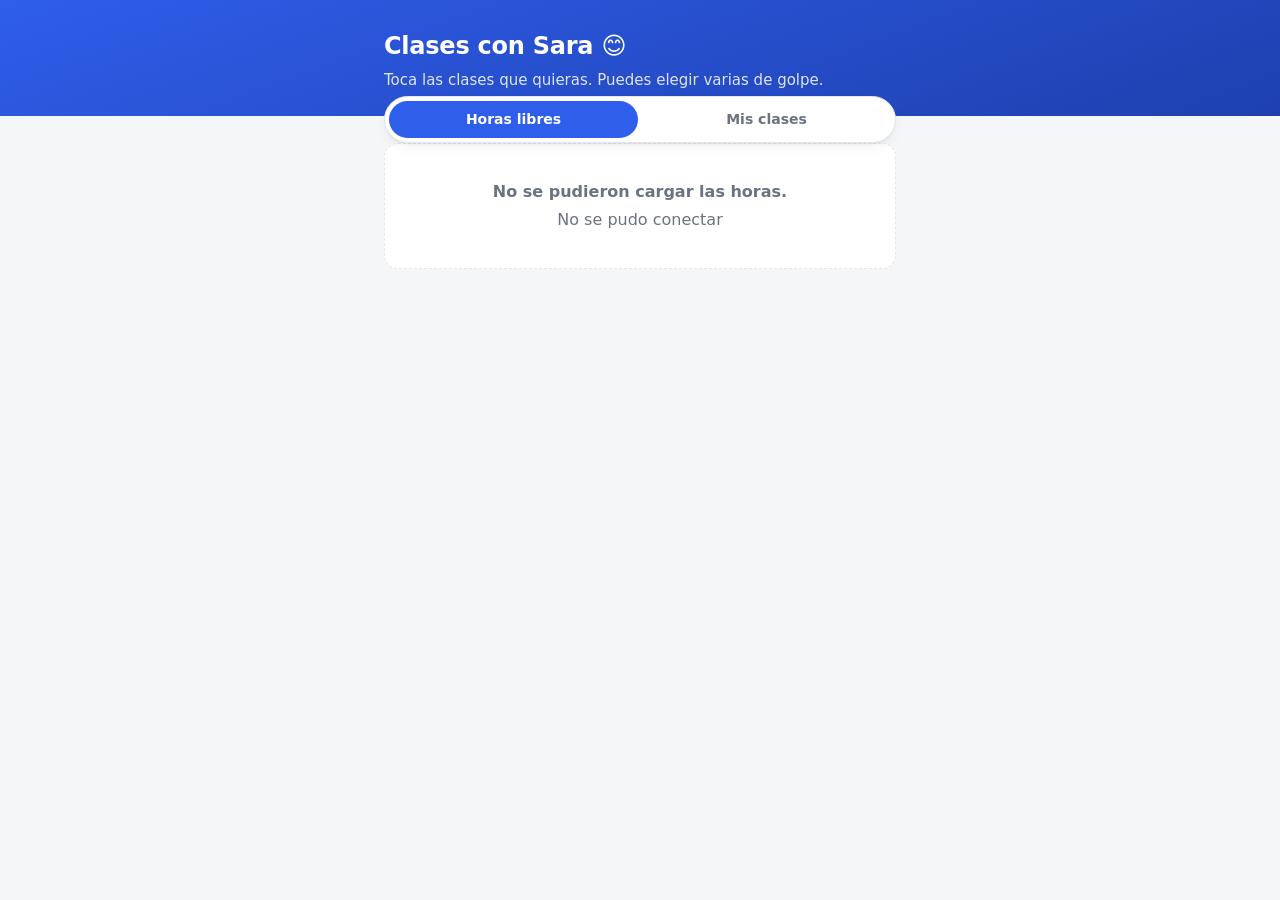
==== docs/index.html @ 3b3b88d6 "Quitar de la pagina del alumno cualquier via para cancelar Ya no hay boton, ni hoja emergente, ni fu" ====
<!DOCTYPE html>
<html lang="es">
<head>
<meta charset="utf-8">
<meta name="viewport" content="width=device-width, initial-scale=1, viewport-fit=cover">
<meta name="theme-color" content="#2f5eea">
<meta name="description" content="Reserva tu clase práctica de conducción con Sara.">
<title>Clases con Sara</title>
<link rel="icon" href="data:image/svg+xml,<svg xmlns='http://www.w3.org/2000/svg' viewBox='0 0 100 100'><text y='.9em' font-size='90'>🚗</text></svg>">
<link rel="stylesheet" href="estilo.css">
</head>
<body>

<header class="cabecera">
  <div class="envoltorio">
    <h1 id="titulo">Clases con Sara 😊</h1>
    <p class="lema">Toca las clases que quieras. Puedes elegir varias de golpe.</p>
  </div>
</header>

<nav class="pestanas envoltorio">
  <button class="pestana activa" data-vista="reservar">Horas libres</button>
  <button class="pestana" data-vista="mias">Mis clases</button>
</nav>

<main class="envoltorio">

  <!-- Vista: elegir horas -->
  <section id="vista-reservar">
    <div id="cargando" class="estado-carga">
      <div class="girador"></div>
      <p>Buscando horas libres…</p>
    </div>
    <div id="dias"></div>
    <div id="sin-huecos" class="aviso oculto">
      <p><strong>Ahora mismo no hay horas libres.</strong></p>
      <p>Vuelve a mirar en un rato o escríbele a Sara directamente.</p>
      <a id="wa-sin-huecos" class="boton boton-wa" href="#" target="_blank" rel="noopener">Escribir a Sara</a>
    </div>
  </section>

  <!-- Vista: mis clases -->
  <section id="vista-mias" class="oculto">
    <div id="lista-mias"></div>
    <div class="tarjeta bloque-codigo">
      <h3>¿Reservaste desde otro móvil?</h3>
      <p class="ayuda">Escribe el código de 6 letras que te dimos al reservar.</p>
      <div class="fila-formulario">
        <input type="text" id="entrada-codigo" placeholder="ABC123" maxlength="6"
               autocapitalize="characters" autocomplete="off">
        <button class="boton boton-neutro" id="btn-buscar-codigo">Buscar</button>
      </div>
    </div>
  </section>

</main>

<footer class="envoltorio pie">
  <p id="pie-texto"></p>
</footer>

<!-- Barra inferior: aparece al elegir horas -->
<div class="barra oculto" id="barra">
  <div class="barra-info">
    <strong id="barra-cuenta">0 horas</strong>
    <span id="barra-detalle"></span>
  </div>
  <button class="boton boton-principal" id="btn-continuar">Continuar</button>
</div>

<div class="fondo-modal oculto" id="fondo-modal"></div>

<!-- Hoja: confirmar la solicitud -->
<div class="hoja oculto" id="hoja-reserva" role="dialog" aria-modal="true" aria-labelledby="hoja-titulo">
  <div class="tirador"></div>
  <h2 id="hoja-titulo">Tus clases elegidas</h2>
  <ul class="lista-horas" id="lista-elegidas"></ul>

  <form id="formulario-reserva" novalidate>

    <!-- Si ya reservó antes, sus datos salen aquí y no tiene que escribir nada -->
    <div id="datos-guardados" class="recordado oculto">
      <div>
        <strong id="recordado-nombre"></strong>
        <div class="ayuda" id="recordado-telefono"></div>
      </div>
      <button type="button" class="boton boton-neutro boton-peq" id="btn-cambiar-datos">Cambiar</button>
    </div>

    <div id="campos-datos">
      <label for="campo-nombre">Tu nombre y apellido</label>
      <input type="text" id="campo-nombre" name="nombre" autocomplete="name" required>

      <label for="campo-telefono">Tu móvil</label>
      <input type="tel" id="campo-telefono" name="telefono" autocomplete="tel"
             inputmode="numeric" placeholder="672 519" required>
      <p class="ayuda">Si tu móvil no es de Andorra, ponle el prefijo: +34 600 111 222</p>
    </div>

    <details class="plegable">
      <summary>Añadir una nota para Sara</summary>
      <textarea id="campo-notas" name="notas" rows="2"
                placeholder="Aparcar en línea, rotondas…"></textarea>
    </details>

    <p class="error oculto" id="error-reserva"></p>

    <div class="acciones-hoja">
      <button type="submit" class="boton boton-principal" id="btn-enviar">Pedir estas horas</button>
      <button type="button" class="boton boton-neutro js-cerrar">Volver</button>
    </div>
  </form>
</div>

<!-- Hoja: aviso de poca antelación -->
<div class="hoja oculto" id="hoja-urgente" role="dialog" aria-modal="true">
  <div class="tirador"></div>
  <h2>Queda muy poco tiempo</h2>
  <p class="hoja-cuando" id="urgente-cuando"></p>
  <p>Para esa hora quedan menos de <strong id="urgente-horas">6</strong> horas, así que no se puede
     reservar por aquí. Escríbele a Sara por WhatsApp y te dice si puede.</p>
  <div class="acciones-hoja">
    <a class="boton boton-wa" id="urgente-wa" href="#" target="_blank" rel="noopener">Escribir a Sara</a>
    <button type="button" class="boton boton-neutro js-cerrar">Volver</button>
  </div>
</div>

<!-- Hoja: solicitud enviada -->
<div class="hoja oculto" id="hoja-hecho" role="dialog" aria-modal="true">
  <div class="tirador"></div>
  <div class="marca-ok">✓</div>
  <h2 id="hecho-titulo">Solicitud enviada</h2>
  <ul class="lista-horas" id="hecho-horas"></ul>
  <p class="error oculto" id="hecho-fallidas"></p>
  <p>Sara las revisará y te escribirá por WhatsApp para confirmarte.</p>
  <div class="caja-codigo">
    <span class="ayuda">Tu código</span>
    <strong id="hecho-codigo"></strong>
  </div>
  <div class="acciones-hoja">
    <button type="button" class="boton boton-principal js-cerrar">Entendido</button>
  </div>
</div>

<div class="brindis" id="brindis"></div>

<script src="config.js"></script>
<script src="app.js"></script>
</body>
</html>
---- docs/estilo.css ----
/* Reserva de clases con Sara — pensado primero para móvil */

:root{
  --fondo:#f5f6f8;
  --tarjeta:#ffffff;
  --borde:#e3e6ea;
  --texto:#16181d;
  --suave:#6b7280;
  --acento:#2f5eea;
  --acento-suave:#eef2ff;
  --ok:#15803d;
  --ok-fondo:#dcfce7;
  --alerta:#b45309;
  --alerta-fondo:#fef3c7;
  --malo:#b91c1c;
  --malo-fondo:#fee2e2;
  --wa:#25d366;
  --sombra:0 1px 2px rgba(16,24,40,.05), 0 6px 16px -6px rgba(16,24,40,.10);
  --radio:14px;
}

*{box-sizing:border-box}

html{-webkit-text-size-adjust:100%}

body{
  margin:0;
  background:var(--fondo);
  color:var(--texto);
  font-family:system-ui,-apple-system,"Segoe UI",Roboto,"Helvetica Neue",sans-serif;
  font-size:16px;
  line-height:1.5;
  -webkit-font-smoothing:antialiased;
}

.envoltorio{max-width:34rem;margin:0 auto;padding:0 1rem}
.oculto{display:none !important}

/* --- Cabecera --- */

.cabecera{
  background:linear-gradient(160deg,#2f5eea,#1e40af);
  color:#fff;
  padding:1.75rem 0 1.5rem;
}
.cabecera h1{margin:0;font-size:1.5rem;font-weight:680;letter-spacing:-.01em}
.lema{margin:.3125rem 0 0;opacity:.85;font-size:.9375rem}

/* --- Pestañas --- */

.pestanas{
  display:flex;
  gap:.25rem;
  margin-top:-1.25rem;
  position:relative;
  background:var(--tarjeta);
  border:1px solid var(--borde);
  border-radius:999px;
  padding:.25rem;
  box-shadow:var(--sombra);
  max-width:calc(34rem - 2rem);
}
.pestana{
  flex:1;
  font:inherit;
  font-size:.875rem;
  font-weight:600;
  padding:.5rem;
  border:0;
  border-radius:999px;
  background:transparent;
  color:var(--suave);
  cursor:pointer;
}
.pestana.activa{background:var(--acento);color:#fff}

main{padding-top:1.5rem;padding-bottom:2rem}

/* --- Carga --- */

.estado-carga{text-align:center;color:var(--suave);padding:3rem 0}
.girador{
  width:1.75rem;height:1.75rem;margin:0 auto .75rem;
  border:2.5px solid var(--borde);
  border-top-color:var(--acento);
  border-radius:50%;
  animation:girar .7s linear infinite;
}
@keyframes girar{to{transform:rotate(360deg)}}

/* --- Días y horas --- */

.dia{margin-bottom:1.25rem}
.dia-cabecera{
  display:flex;align-items:baseline;gap:.5rem;
  margin:0 0 .5rem .125rem;
}
.dia-nombre{font-weight:650;font-size:1rem;text-transform:capitalize}
.dia-detalle{color:var(--suave);font-size:.8125rem}
.insignia-hoy{
  background:var(--acento-suave);color:var(--acento);
  font-size:.6875rem;font-weight:700;padding:.125rem .4375rem;border-radius:999px;
  text-transform:uppercase;letter-spacing:.03em;
}

.horas{
  display:grid;
  grid-template-columns:repeat(auto-fill,minmax(5.25rem,1fr));
  gap:.5rem;
}
.hora{
  font:inherit;
  font-weight:650;
  font-size:.9375rem;
  padding:.75rem .25rem;
  background:var(--tarjeta);
  border:1px solid var(--borde);
  border-radius:11px;
  color:var(--texto);
  cursor:pointer;
  box-shadow:var(--sombra);
  transition:transform .12s, border-color .12s;
}
.hora:active{transform:scale(.96)}
.hora:hover{border-color:var(--acento)}
.hora-urgente{
  color:var(--suave);
  background:repeating-linear-gradient(45deg,#fff,#fff 6px,#f6f7f9 6px,#f6f7f9 12px);
  box-shadow:none;
}
.hora small{display:block;font-size:.6875rem;font-weight:600;opacity:.75;margin-top:.125rem}

/* --- Tarjetas y avisos --- */

.tarjeta{
  background:var(--tarjeta);
  border:1px solid var(--borde);
  border-radius:var(--radio);
  padding:1rem;
  margin-bottom:.75rem;
  box-shadow:var(--sombra);
}
.tarjeta h3{margin:0 0 .25rem;font-size:1rem}

.aviso{
  background:var(--tarjeta);
  border:1px dashed var(--borde);
  border-radius:var(--radio);
  padding:2rem 1.25rem;
  text-align:center;
  color:var(--suave);
}
.aviso p{margin:.25rem 0}
.aviso .boton{margin-top:1rem}

.ayuda{color:var(--suave);font-size:.8125rem;margin:.25rem 0}
.opcional{color:var(--suave);font-weight:400;font-size:.75rem}
.error{
  background:var(--malo-fondo);color:var(--malo);
  padding:.625rem .75rem;border-radius:9px;font-size:.875rem;margin:.75rem 0 0;
}

/* --- Reserva del alumno --- */

.mia{border-left:3px solid var(--borde)}
.mia-pendiente{border-left-color:var(--alerta)}
.mia-confirmada{border-left-color:var(--ok)}
.mia-rechazada,.mia-cancelada{border-left-color:var(--malo)}

.mia-fila{display:flex;justify-content:space-between;align-items:flex-start;gap:.75rem}
.mia-cuando{font-weight:650}
.mia-codigo{color:var(--suave);font-size:.8125rem;margin-top:.125rem;letter-spacing:.04em}

.etiqueta{
  font-size:.6875rem;font-weight:700;padding:.1875rem .5rem;border-radius:999px;
  text-transform:uppercase;letter-spacing:.03em;white-space:nowrap;
}
.et-pendiente{background:var(--alerta-fondo);color:var(--alerta)}
.et-confirmada{background:var(--ok-fondo);color:var(--ok)}
.et-rechazada,.et-cancelada{background:var(--malo-fondo);color:var(--malo)}

.bloque-codigo{margin-top:1.5rem}
.fila-formulario{display:flex;gap:.5rem;margin-top:.5rem}
.fila-formulario input{flex:1;text-transform:uppercase;letter-spacing:.12em;font-weight:650}

/* --- Botones --- */

.boton{
  display:inline-block;
  font:inherit;
  font-size:.9375rem;
  font-weight:650;
  text-align:center;
  text-decoration:none;
  padding:.6875rem 1.125rem;
  border-radius:11px;
  border:1px solid transparent;
  cursor:pointer;
  transition:opacity .15s;
}
.boton:active{opacity:.75}
.boton:disabled{opacity:.55;cursor:default}
.boton-principal{background:var(--acento);color:#fff}
.boton-neutro{background:var(--tarjeta);color:var(--texto);border-color:var(--borde)}
.boton-malo{background:var(--tarjeta);color:var(--malo);border-color:#f3c7c7}
.boton-wa{background:var(--wa);color:#04310f}
.boton-peq{padding:.4375rem .75rem;font-size:.8125rem}

/* --- Formularios --- */

label{display:block;font-size:.875rem;font-weight:650;margin:1rem 0 .3125rem}
input[type=text],input[type=tel],textarea{
  width:100%;
  font:inherit;
  font-size:1rem; /* evita el zoom automático en iOS */
  padding:.6875rem .75rem;
  border:1px solid var(--borde);
  border-radius:11px;
  background:var(--tarjeta);
  color:var(--texto);
}
input:focus,textarea:focus{
  outline:none;border-color:var(--acento);box-shadow:0 0 0 3px var(--acento-suave);
}
textarea{resize:vertical}

/* --- Hojas emergentes --- */

.fondo-modal{
  position:fixed;inset:0;background:rgba(16,24,40,.45);
  z-index:40;animation:aparecer .18s ease-out;
}
@keyframes aparecer{from{opacity:0}to{opacity:1}}

.hoja{
  position:fixed;
  left:0;right:0;bottom:0;
  z-index:50;
  background:var(--tarjeta);
  border-radius:20px 20px 0 0;
  padding:.75rem 1.25rem calc(1.5rem + env(safe-area-inset-bottom));
  max-height:92vh;
  overflow-y:auto;
  animation:subir .22s cubic-bezier(.32,.72,0,1);
}
@keyframes subir{from{transform:translateY(100%)}to{transform:translateY(0)}}

@media(min-width:34rem){
  .hoja{
    left:50%;right:auto;bottom:auto;top:50%;
    transform:translate(-50%,-50%);
    width:30rem;border-radius:var(--radio);
    animation:aparecer .18s ease-out;
  }
  .tirador{display:none}
}

.tirador{
  width:2.25rem;height:.25rem;background:var(--borde);
  border-radius:999px;margin:0 auto .75rem;
}
.hoja h2{margin:0 0 .25rem;font-size:1.1875rem}
.hoja-cuando{
  color:var(--acento);font-weight:650;margin:0 0 .75rem;text-transform:capitalize;
}
.acciones-hoja{display:flex;gap:.5rem;margin-top:1.25rem}
.acciones-hoja .boton{flex:1}

.marca-ok{
  width:2.75rem;height:2.75rem;line-height:2.75rem;text-align:center;
  background:var(--ok-fondo);color:var(--ok);border-radius:50%;
  font-size:1.5rem;font-weight:700;margin-bottom:.75rem;
}
.caja-codigo{
  background:var(--acento-suave);border-radius:11px;padding:.75rem;text-align:center;margin-top:1rem;
}
.caja-codigo strong{display:block;font-size:1.5rem;letter-spacing:.2em;margin-top:.125rem}

/* --- Avisos flotantes --- */

.brindis{
  position:fixed;left:50%;bottom:1.5rem;transform:translateX(-50%);
  background:#16181d;color:#fff;padding:.6875rem 1.125rem;border-radius:11px;
  font-size:.875rem;max-width:calc(100% - 2rem);text-align:center;
  opacity:0;transition:opacity .2s;pointer-events:none;z-index:60;
}
.brindis.visible{opacity:1}

.pie{color:var(--suave);font-size:.8125rem;text-align:center;padding-bottom:2rem}

/* --- Elegir varias horas --------------------------------------------------- */

.titulo-semana{
  font-size:.75rem;
  text-transform:uppercase;
  letter-spacing:.06em;
  font-weight:700;
  color:var(--suave);
  margin:1.75rem 0 .75rem;
}
.titulo-semana:first-child{margin-top:0}

.hora-elegida{
  background:var(--acento);
  color:#fff;
  border-color:var(--acento);
  box-shadow:0 2px 8px -2px rgba(47,94,234,.5);
}
.hora-elegida:hover{border-color:var(--acento)}

/* Barra inferior con el recuento. Respeta la zona del gesto del iPhone. */
.barra{
  position:fixed;
  left:0;right:0;bottom:0;
  z-index:30;
  display:flex;
  align-items:center;
  gap:.75rem;
  padding:.75rem 1rem calc(.75rem + env(safe-area-inset-bottom));
  background:var(--tarjeta);
  border-top:1px solid var(--borde);
  box-shadow:0 -4px 16px -8px rgba(16,24,40,.2);
  animation:asomar .2s cubic-bezier(.32,.72,0,1);
}
@keyframes asomar{from{transform:translateY(100%)}to{transform:translateY(0)}}

.barra-info{flex:1;min-width:0;line-height:1.3}
.barra-info strong{display:block;font-size:.9375rem}
.barra-info span{
  display:block;
  color:var(--suave);
  font-size:.8125rem;
  white-space:nowrap;
  overflow:hidden;
  text-overflow:ellipsis;
}
.barra .boton{width:auto;flex:0 0 auto;padding-left:1.5rem;padding-right:1.5rem}

/* Deja sitio para que la barra no tape la última fila de horas */
main{padding-bottom:6rem}

/* --- Resumen de horas elegidas --------------------------------------------- */

.lista-horas{
  list-style:none;
  margin:0 0 1rem;
  padding:0;
  border:1px solid var(--borde);
  border-radius:11px;
  overflow:hidden;
}
.lista-horas li{
  display:flex;
  justify-content:space-between;
  align-items:center;
  gap:.75rem;
  padding:.625rem .75rem;
  font-size:.9375rem;
  background:var(--tarjeta);
}
.lista-horas li + li{border-top:1px solid var(--borde)}
.lista-horas span{text-transform:capitalize;color:var(--suave)}
.lista-horas b{font-variant-numeric:tabular-nums}

/* --- Datos recordados ------------------------------------------------------ */

.recordado{
  display:flex;
  align-items:center;
  justify-content:space-between;
  gap:.75rem;
  background:var(--acento-suave);
  border:1px solid #dbe1fb;
  border-radius:11px;
  padding:.75rem;
  margin-top:.25rem;
}
.recordado .ayuda{margin:0}
.recordado .boton{width:auto;flex:0 0 auto}

.plegable{margin-top:1rem}
.plegable summary{
  cursor:pointer;
  font-size:.875rem;
  font-weight:650;
  color:var(--acento);
  list-style:none;
}
.plegable summary::-webkit-details-marker{display:none}
.plegable summary::before{content:'+ ';font-weight:700}
.plegable[open] summary::before{content:'– '}
.plegable textarea{margin-top:.5rem}

/* Botones de una clase ya pedida: calendario y cancelar */
.acciones-mia{display:flex;gap:.5rem;flex-wrap:wrap;margin-top:.5rem}
.acciones-mia:empty{display:none}
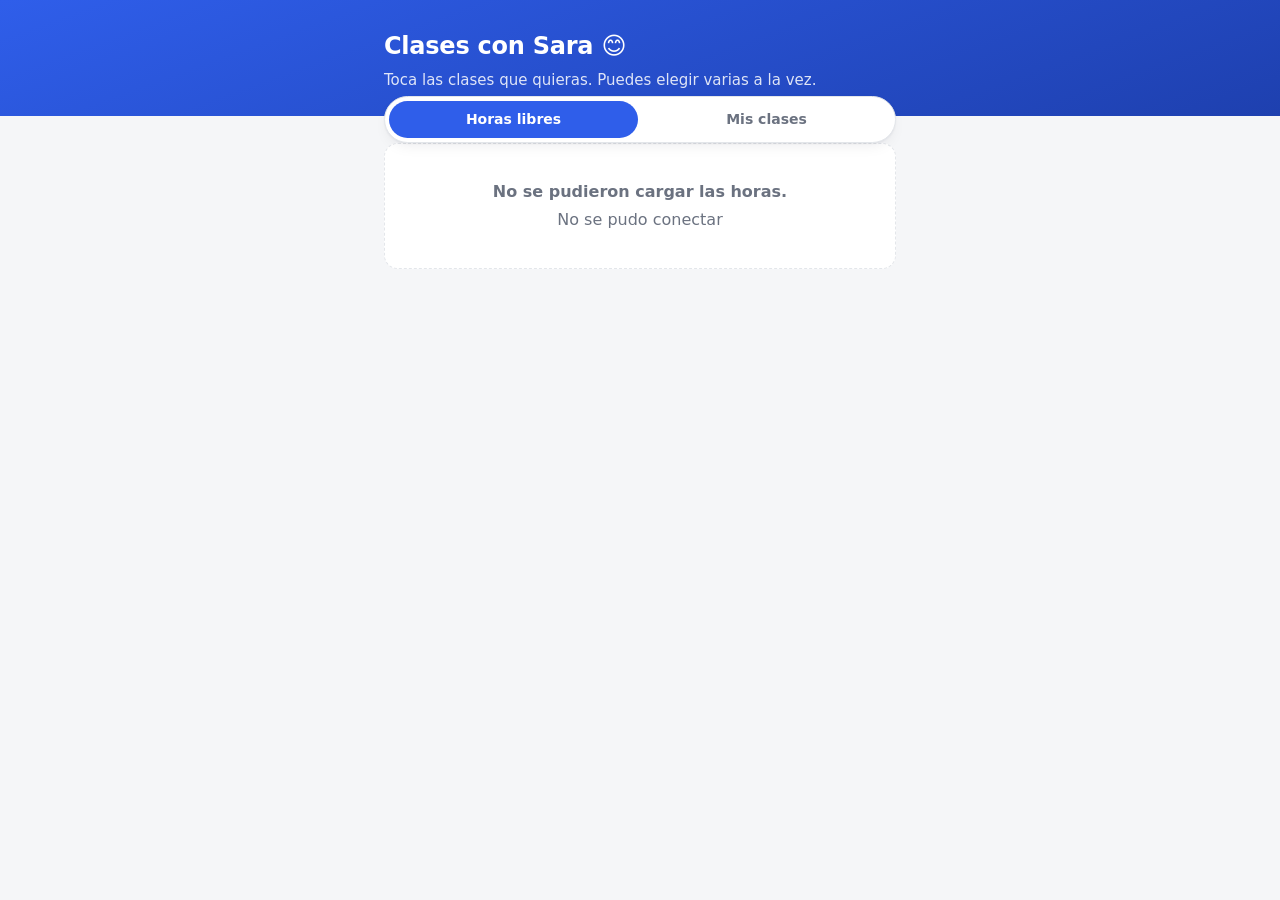
==== commit f40bd64e: "Mensajes en cristiano y calendario que de verdad funciona Los mensajes hablaban como un formulario. " ====
--- a/docs/index.html
+++ b/docs/index.html
@@ -14,7 +14,7 @@
 <header class="cabecera">
   <div class="envoltorio">
     <h1 id="titulo">Clases con Sara 😊</h1>
-    <p class="lema">Toca las clases que quieras. Puedes elegir varias de golpe.</p>
+    <p class="lema">Toca las clases que quieras. Puedes elegir varias a la vez.</p>
   </div>
 </header>
 
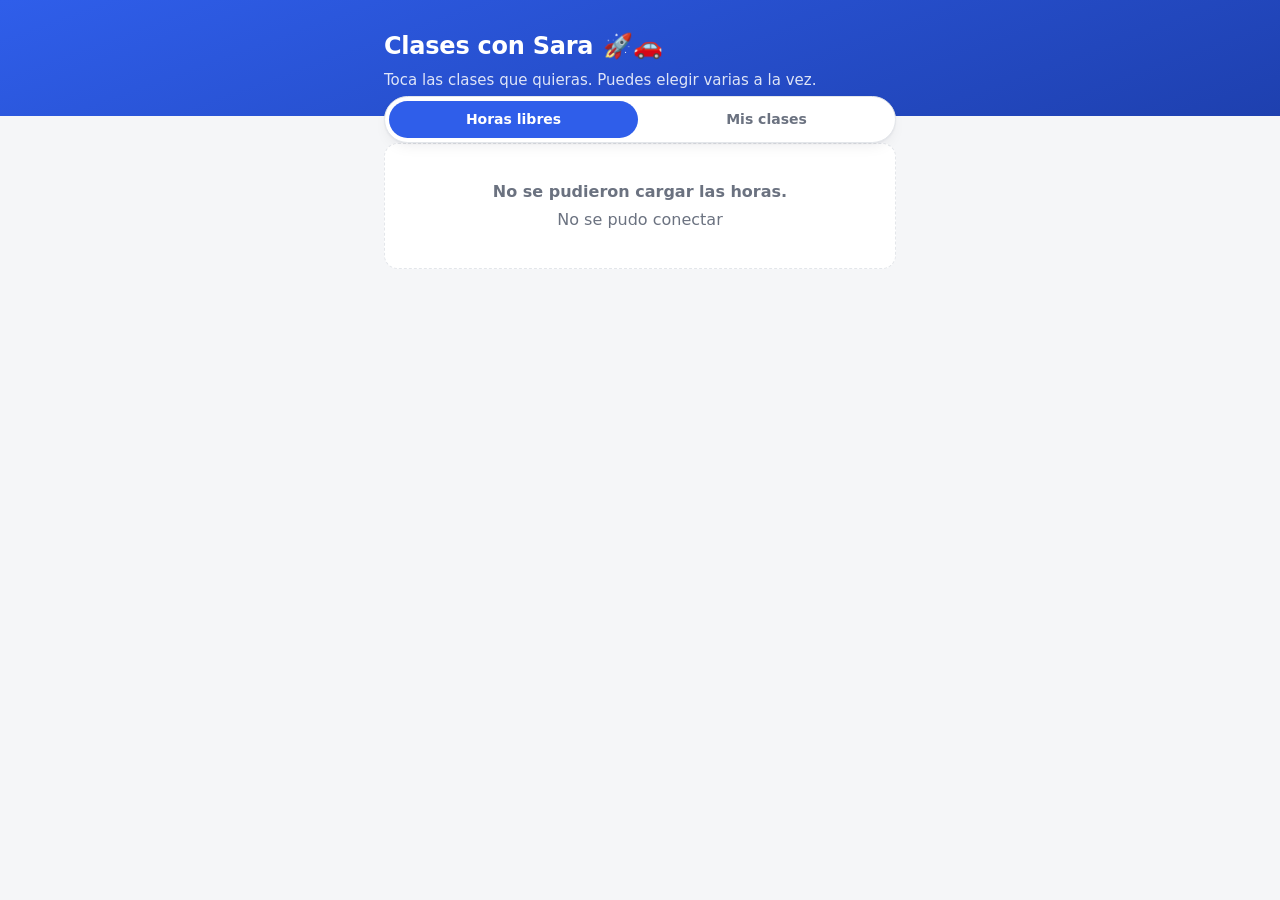
==== commit fdd08e19: "El cohete despega en el titulo de la pagina del alumno "Clases con Sara" mas un cohete que salta cad" ====
--- a/docs/index.html
+++ b/docs/index.html
@@ -13,7 +13,15 @@
 
 <header class="cabecera">
   <div class="envoltorio">
-    <h1 id="titulo">Clases con Sara 😊</h1>
+    <!--
+      El nombre va aparte de los emojis: así Sara puede cambiarlo desde su hoja sin
+      que se lleve por delante el cohete. Para cambiar los emojis, basta con tocarlos
+      aquí; no hay que republicar nada de Apps Script.
+    -->
+    <h1 id="titulo">
+      <span id="titulo-texto">Clases con Sara</span>
+      <span class="emojis" aria-hidden="true"><span class="cohete">🚀</span>🚗</span>
+    </h1>
     <p class="lema">Toca las clases que quieras. Puedes elegir varias a la vez.</p>
   </div>
 </header>
@@ -42,15 +50,6 @@
   <!-- Vista: mis clases -->
   <section id="vista-mias" class="oculto">
     <div id="lista-mias"></div>
-    <div class="tarjeta bloque-codigo">
-      <h3>¿Reservaste desde otro móvil?</h3>
-      <p class="ayuda">Escribe el código de 6 letras que te dimos al reservar.</p>
-      <div class="fila-formulario">
-        <input type="text" id="entrada-codigo" placeholder="ABC123" maxlength="6"
-               autocapitalize="characters" autocomplete="off">
-        <button class="boton boton-neutro" id="btn-buscar-codigo">Buscar</button>
-      </div>
-    </div>
   </section>
 
 </main>
@@ -133,10 +132,6 @@
   <ul class="lista-horas" id="hecho-horas"></ul>
   <p class="error oculto" id="hecho-fallidas"></p>
   <p>Sara las revisará y te escribirá por WhatsApp para confirmarte.</p>
-  <div class="caja-codigo">
-    <span class="ayuda">Tu código</span>
-    <strong id="hecho-codigo"></strong>
-  </div>
   <div class="acciones-hoja">
     <button type="button" class="boton boton-principal js-cerrar">Entendido</button>
   </div>
--- a/docs/estilo.css
+++ b/docs/estilo.css
@@ -44,6 +44,20 @@
   padding:1.75rem 0 1.5rem;
 }
 .cabecera h1{margin:0;font-size:1.5rem;font-weight:680;letter-spacing:-.01em}
+.emojis{white-space:nowrap;margin-left:.125rem}
+
+/* El cohete despega cada pocos segundos: un guiño, no una feria */
+.cohete{display:inline-block;animation:despegue 3.5s ease-in-out infinite}
+@keyframes despegue{
+  0%,55%,100%{transform:translateY(0) rotate(0)}
+  62%{transform:translateY(-.4375rem) rotate(-12deg)}
+  70%{transform:translateY(-.125rem) rotate(6deg)}
+  78%{transform:translateY(-.25rem) rotate(-3deg)}
+  86%{transform:translateY(0) rotate(0)}
+}
+@media(prefers-reduced-motion:reduce){
+  .cohete{animation:none}
+}
 .lema{margin:.3125rem 0 0;opacity:.85;font-size:.9375rem}
 
 /* --- Pestañas --- */
@@ -96,7 +110,6 @@
   margin:0 0 .5rem .125rem;
 }
 .dia-nombre{font-weight:650;font-size:1rem;text-transform:capitalize}
-.dia-detalle{color:var(--suave);font-size:.8125rem}
 .insignia-hoy{
   background:var(--acento-suave);color:var(--acento);
   font-size:.6875rem;font-weight:700;padding:.125rem .4375rem;border-radius:999px;
@@ -169,7 +182,7 @@
 
 .mia-fila{display:flex;justify-content:space-between;align-items:flex-start;gap:.75rem}
 .mia-cuando{font-weight:650}
-.mia-codigo{color:var(--suave);font-size:.8125rem;margin-top:.125rem;letter-spacing:.04em}
+.mia-detalle{color:var(--suave);font-size:.8125rem;margin-top:.125rem;letter-spacing:.04em}
 
 .etiqueta{
   font-size:.6875rem;font-weight:700;padding:.1875rem .5rem;border-radius:999px;
@@ -179,9 +192,6 @@
 .et-confirmada{background:var(--ok-fondo);color:var(--ok)}
 .et-rechazada,.et-cancelada{background:var(--malo-fondo);color:var(--malo)}
 
-.bloque-codigo{margin-top:1.5rem}
-.fila-formulario{display:flex;gap:.5rem;margin-top:.5rem}
-.fila-formulario input{flex:1;text-transform:uppercase;letter-spacing:.12em;font-weight:650}
 
 /* --- Botones --- */
 
@@ -271,10 +281,6 @@
   background:var(--ok-fondo);color:var(--ok);border-radius:50%;
   font-size:1.5rem;font-weight:700;margin-bottom:.75rem;
 }
-.caja-codigo{
-  background:var(--acento-suave);border-radius:11px;padding:.75rem;text-align:center;margin-top:1rem;
-}
-.caja-codigo strong{display:block;font-size:1.5rem;letter-spacing:.2em;margin-top:.125rem}
 
 /* --- Avisos flotantes --- */
 
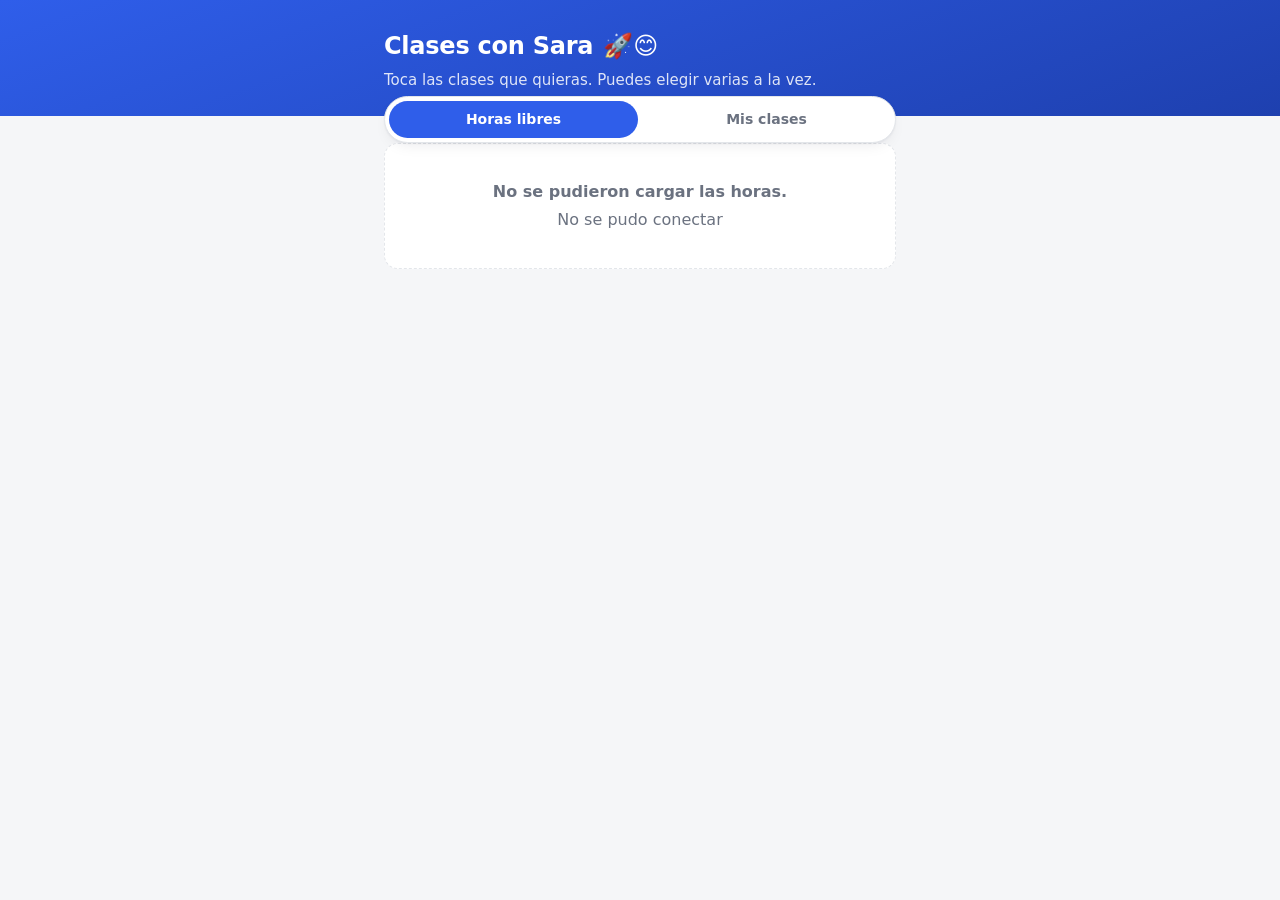
==== commit 720c128e: "El cohete y la cara sonriente de siempre Co-Authored-By: Claude Opus 5 <noreply@anthropic.com>" ====
--- a/docs/index.html
+++ b/docs/index.html
@@ -20,7 +20,7 @@
     -->
     <h1 id="titulo">
       <span id="titulo-texto">Clases con Sara</span>
-      <span class="emojis" aria-hidden="true"><span class="cohete">🚀</span>🚗</span>
+      <span class="emojis" aria-hidden="true"><span class="cohete">🚀</span>😊</span>
     </h1>
     <p class="lema">Toca las clases que quieras. Puedes elegir varias a la vez.</p>
   </div>
